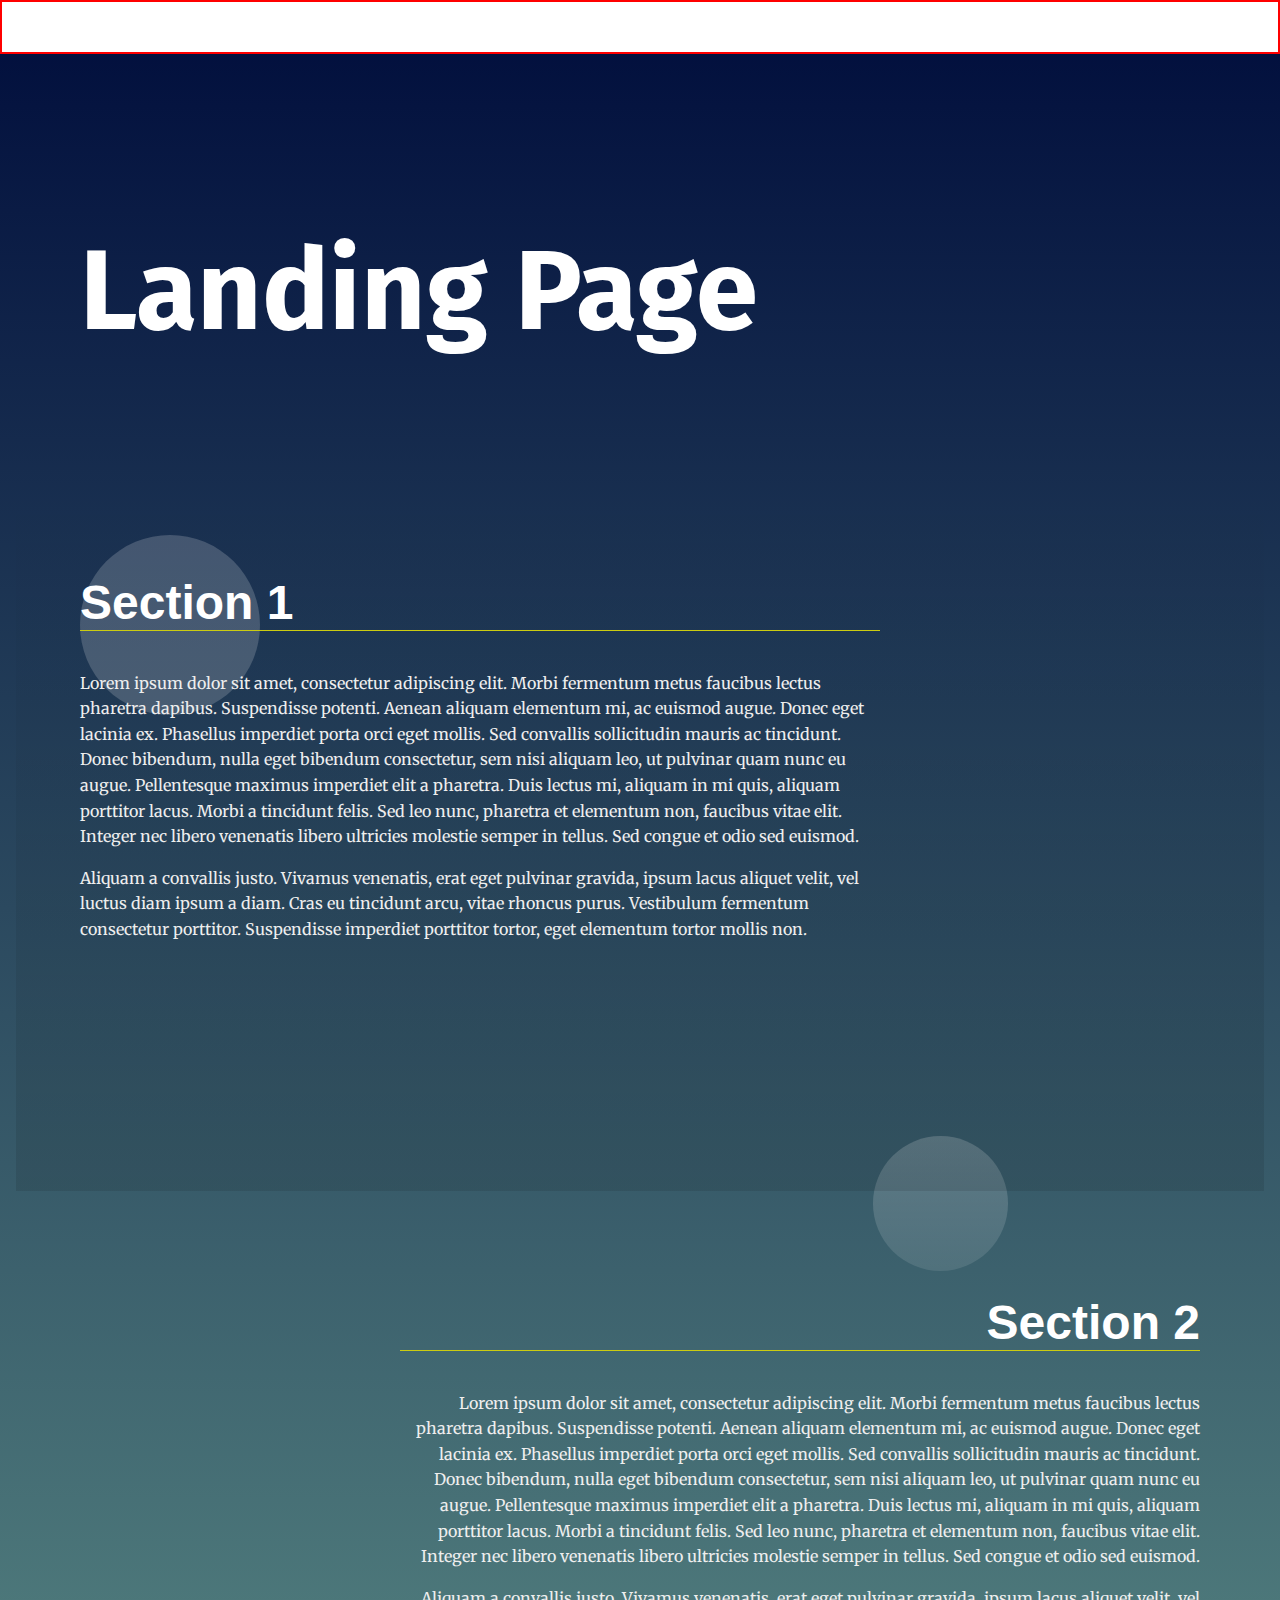
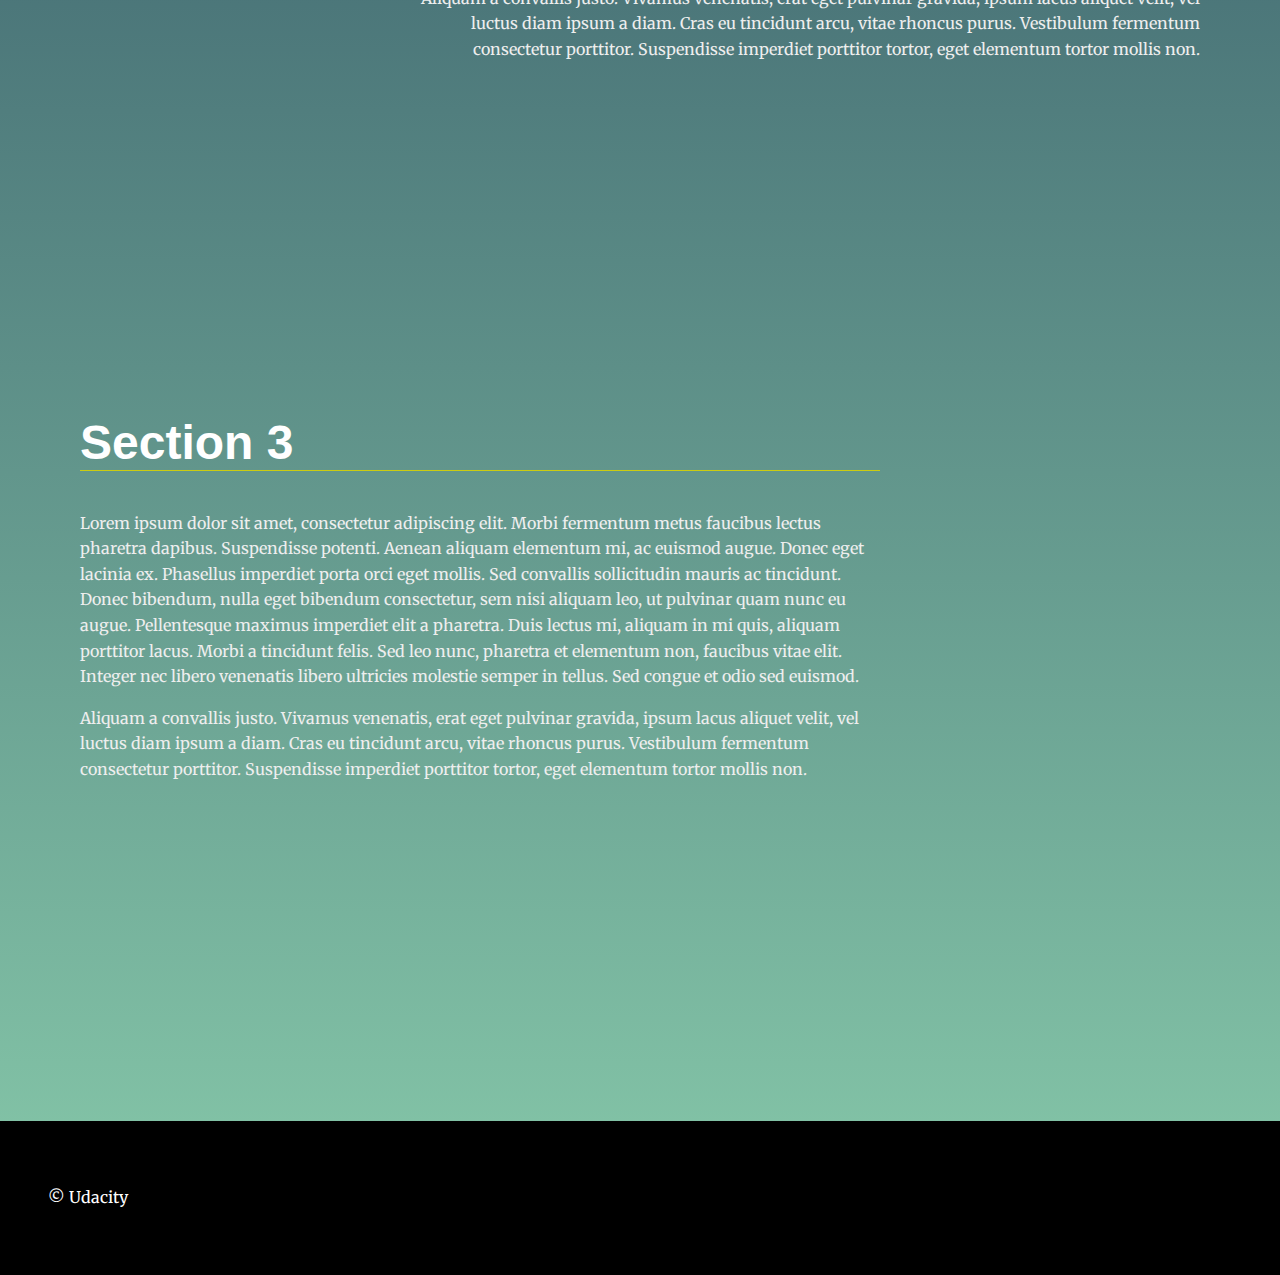
==== Project 2/index.html @ 54efc50b "app.js" ====
<!DOCTYPE html>
<html lang="en">
<head>
  <meta charset="UTF-8">
  <meta name="viewport" content="width=device-width, initial-scale=1.0">
  <meta http-equiv="X-UA-Compatible" content="ie=edge">
  <title>Manipulating the DOM</title>
  <!-- Load Google Fonts -->
  <link href="https://fonts.googleapis.com/css?family=Fira+Sans:900|Merriweather&display=swap" rel="stylesheet">  <!-- Load Styles -->
  <link href="css/styles.css" rel="stylesheet">
  <script src="js/app.js" type="text/javascript" ></script>
</head>
<body>
  <!-- HTML Follows BEM naming conventions 
  IDs are only used for sections to connect menu achors to sections -->
  <header class="page__header">
    <nav class="navbar__menu">
      <!-- Navigation starts as empty UL that will be populated with JS -->
      <ul id="navbar__list"></ul>
    </nav>
  </header>
  <main>
    <header class="main__hero">
      <h1>Landing Page </h1>
    </header>
    <!-- Each Section has an ID (used for the anchor) and 
    a data attribute that will populate the li node.
    Adding more sections will automatically populate nav.
    The first section is set to active class by default -->
    <section id="section1" data-nav="Section 1" class="your-active-class">
      <div class="landing__container">
        <h2>Section 1</h2>
        <p>Lorem ipsum dolor sit amet, consectetur adipiscing elit. Morbi fermentum metus faucibus lectus pharetra dapibus. Suspendisse potenti. Aenean aliquam elementum mi, ac euismod augue. Donec eget lacinia ex. Phasellus imperdiet porta orci eget mollis. Sed convallis sollicitudin mauris ac tincidunt. Donec bibendum, nulla eget bibendum consectetur, sem nisi aliquam leo, ut pulvinar quam nunc eu augue. Pellentesque maximus imperdiet elit a pharetra. Duis lectus mi, aliquam in mi quis, aliquam porttitor lacus. Morbi a tincidunt felis. Sed leo nunc, pharetra et elementum non, faucibus vitae elit. Integer nec libero venenatis libero ultricies molestie semper in tellus. Sed congue et odio sed euismod.</p>

        <p>Aliquam a convallis justo. Vivamus venenatis, erat eget pulvinar gravida, ipsum lacus aliquet velit, vel luctus diam ipsum a diam. Cras eu tincidunt arcu, vitae rhoncus purus. Vestibulum fermentum consectetur porttitor. Suspendisse imperdiet porttitor tortor, eget elementum tortor mollis non.</p>
      </div>
    </section>
    <section id="section2" data-nav="Section 2">
      <div class="landing__container">
        <h2>Section 2</h2>
        <p>Lorem ipsum dolor sit amet, consectetur adipiscing elit. Morbi fermentum metus faucibus lectus pharetra dapibus. Suspendisse potenti. Aenean aliquam elementum mi, ac euismod augue. Donec eget lacinia ex. Phasellus imperdiet porta orci eget mollis. Sed convallis sollicitudin mauris ac tincidunt. Donec bibendum, nulla eget bibendum consectetur, sem nisi aliquam leo, ut pulvinar quam nunc eu augue. Pellentesque maximus imperdiet elit a pharetra. Duis lectus mi, aliquam in mi quis, aliquam porttitor lacus. Morbi a tincidunt felis. Sed leo nunc, pharetra et elementum non, faucibus vitae elit. Integer nec libero venenatis libero ultricies molestie semper in tellus. Sed congue et odio sed euismod.</p>

        <p>Aliquam a convallis justo. Vivamus venenatis, erat eget pulvinar gravida, ipsum lacus aliquet velit, vel luctus diam ipsum a diam. Cras eu tincidunt arcu, vitae rhoncus purus. Vestibulum fermentum consectetur porttitor. Suspendisse imperdiet porttitor tortor, eget elementum tortor mollis non.</p>
      </div>
    </section>
    <section id="section3" data-nav="Section 3">
      <div class="landing__container">
        <h2>Section 3</h2>
        <p>Lorem ipsum dolor sit amet, consectetur adipiscing elit. Morbi fermentum metus faucibus lectus pharetra dapibus. Suspendisse potenti. Aenean aliquam elementum mi, ac euismod augue. Donec eget lacinia ex. Phasellus imperdiet porta orci eget mollis. Sed convallis sollicitudin mauris ac tincidunt. Donec bibendum, nulla eget bibendum consectetur, sem nisi aliquam leo, ut pulvinar quam nunc eu augue. Pellentesque maximus imperdiet elit a pharetra. Duis lectus mi, aliquam in mi quis, aliquam porttitor lacus. Morbi a tincidunt felis. Sed leo nunc, pharetra et elementum non, faucibus vitae elit. Integer nec libero venenatis libero ultricies molestie semper in tellus. Sed congue et odio sed euismod.</p>

        <p>Aliquam a convallis justo. Vivamus venenatis, erat eget pulvinar gravida, ipsum lacus aliquet velit, vel luctus diam ipsum a diam. Cras eu tincidunt arcu, vitae rhoncus purus. Vestibulum fermentum consectetur porttitor. Suspendisse imperdiet porttitor tortor, eget elementum tortor mollis non.</p>
      </div>
    </section>
  </main>
  <footer class="page__footer">
    <p>&copy Udacity</p>
  </footer>

</body>
</html>
---- Project 2/css/styles.css ----
/*
 *
 * CSS written based on SMACSS architecture.
 * To learn more, visit: http://smacss.com/
 * 
 * For simplicity, no reset or normalize is added. 
 * To learn more, visit: https://css-tricks.com/reboot-resets-reasoning/
 *
*/


/* ---- Base Rules ---- */
body {
    background: rgb(136,203,171);
    background: linear-gradient(0deg, rgba(136,203,171,1) 0%, rgba(0,13,60,1) 100%);
    margin: 0;
    font-family: 'Merriweather', serif;
    color: #fff;
}


/* Typeography General*/
h1 {
    font-family: 'Fira Sans', sans-serif;
    font-size: 3em;
    margin: 2em 1rem;
}

@media only screen and (min-width: 35em){
    h1 {
        font-size: 7em;
        margin: 2em 4rem 1em;
    }
}

h2 {
    border-bottom: 1px solid #cc1;
    font-family: 'Oxygen', Sans-Serif;
    font-size: 3em;
    color: #fff;
}

p {
    line-height: 1.6em;
    color: #eee;
}

/* ---- Layout Rules ---- */
main {
    margin: 10vh 1em 10vh;
}

.main-hero {
    min-height: 40vh;
    padding-top: 3em;
}

section {
    position: relative;
    min-height: 80vh;
}


/* ---- Module Rules ---- */

/* Navigation Styles*/
.navbar__menu ul {
    padding-left: 0;
    margin: 0;
    text-align: right;
    border: 2px solid red;
    height: 50px;
}

.navbar__menu li {
    display: inline-block;
    color: blue;
}

.navbar__menu .menu__link {
    display: block;
    padding: 1em;
    font-weight: bold;
    text-decoration: none;
    color: #000;
}

.navbar__menu .menu__link:hover {
    background: #333;
    color: #fff;
    transition: ease 0.3s all;
}

/* Header Styles */
.page__header {
    background: #fff;
    position: fixed;
    top: 0;
    width: 100%;
    z-index: 5;
}

/* Footer Styles */
.page__footer {
    background: #000;
    padding: 3em;
    color: #fff;
}

.page__footer p{
    color: #fff;
}


/* ---- Theme Rules ---- */
/* Landing Container Styles */
.landing__container {
    padding: 1em;
    text-align: left;
}

@media only screen and (min-width: 35em){
    .landing__container {
        max-width: 50em;
        padding: 4em;
    }
}

section:nth-of-type(even) .landing__container {
    margin-right: 0;
    margin-left: auto;
    text-align: right; 
}

/* Background Circles */
/* Note that background circles are created with psuedo elements before and after */
/* Circles appear to be random do to use of :nth-of-type psuedo class */
section:nth-of-type(odd) .landing__container::before {
    content: '';
    background: rgba(255, 255, 255, 0.187);
    position: absolute;
    z-index: -5;
    width: 20vh;
    height: 20vh;
    border-radius: 50%;
    opacity: 0;
    transition: ease 0.5s all;
}

section:nth-of-type(even) .landing__container::before {
    content: '';
    background: rgb(255,255,255);
    background: linear-gradient(0deg, rgba(255,255,255,.1) 0%, rgba(255,255,255,.2) 100%);
    position: absolute;
    top: 3em;
    right: 3em;
    z-index: -5;
    width: 10vh;
    height: 10vh;
    border-radius: 50%;
    opacity: 0;
    transition: ease 0.5s all;
}

section:nth-of-type(3n) .landing__container::after {
    content: '';
    background: rgb(255,255,255);
    background: linear-gradient(0deg, rgba(255,255,255,.1) 0%, rgba(255,255,255,.2) 100%);
    position: absolute;
    right: 0;
    bottom: 0;
    z-index: -5;
    width: 10vh;
    height: 10vh;
    border-radius: 50%;
    opacity: 0;
    transition: ease 0.5s all;
}

section:nth-of-type(3n + 1) .landing__container::after {
    content: '';
    background: rgb(255,255,255);
    background: linear-gradient(0deg, rgba(255,255,255,.1) 0%, rgba(255,255,255,.2) 100%);
    position: absolute;
    right: 20vw;
    bottom: -5em;
    z-index: -5;
    width: 15vh;
    height: 15vh;
    border-radius: 50%;
    opacity: 0;
    transition: ease 0.5s all;
}


/* ---- Theme State Rules ---- */
/* Section Active Styles */
/* Note: your-active-class class is applied through javascript. You should update the class here and in the index.html to what you set in your javascript file.  */
section.your-active-class {
    background: rgb(0, 0, 0);
    background: linear-gradient(0deg, rgba(0, 0, 0, 0.1) 0%, rgba(0, 0, 0, 0) 100%);
}

section.your-active-class .landing__container::before {
    opacity: 1;
    animation: rotate 4s linear 0s infinite forwards;
}

section.your-active-class .landing__container::after {
    opacity: 1;
    animation: rotate 5s linear 0s infinite forwards reverse;
}

/* Section Active Styles Keyframe Animations */
@keyframes rotate {
	from {
		transform: rotate(0deg)
		           translate(-1em)
		           rotate(0deg);
	}
	to {
		transform: rotate(360deg)
		           translate(-1em) 
		           rotate(-360deg);
	}
}
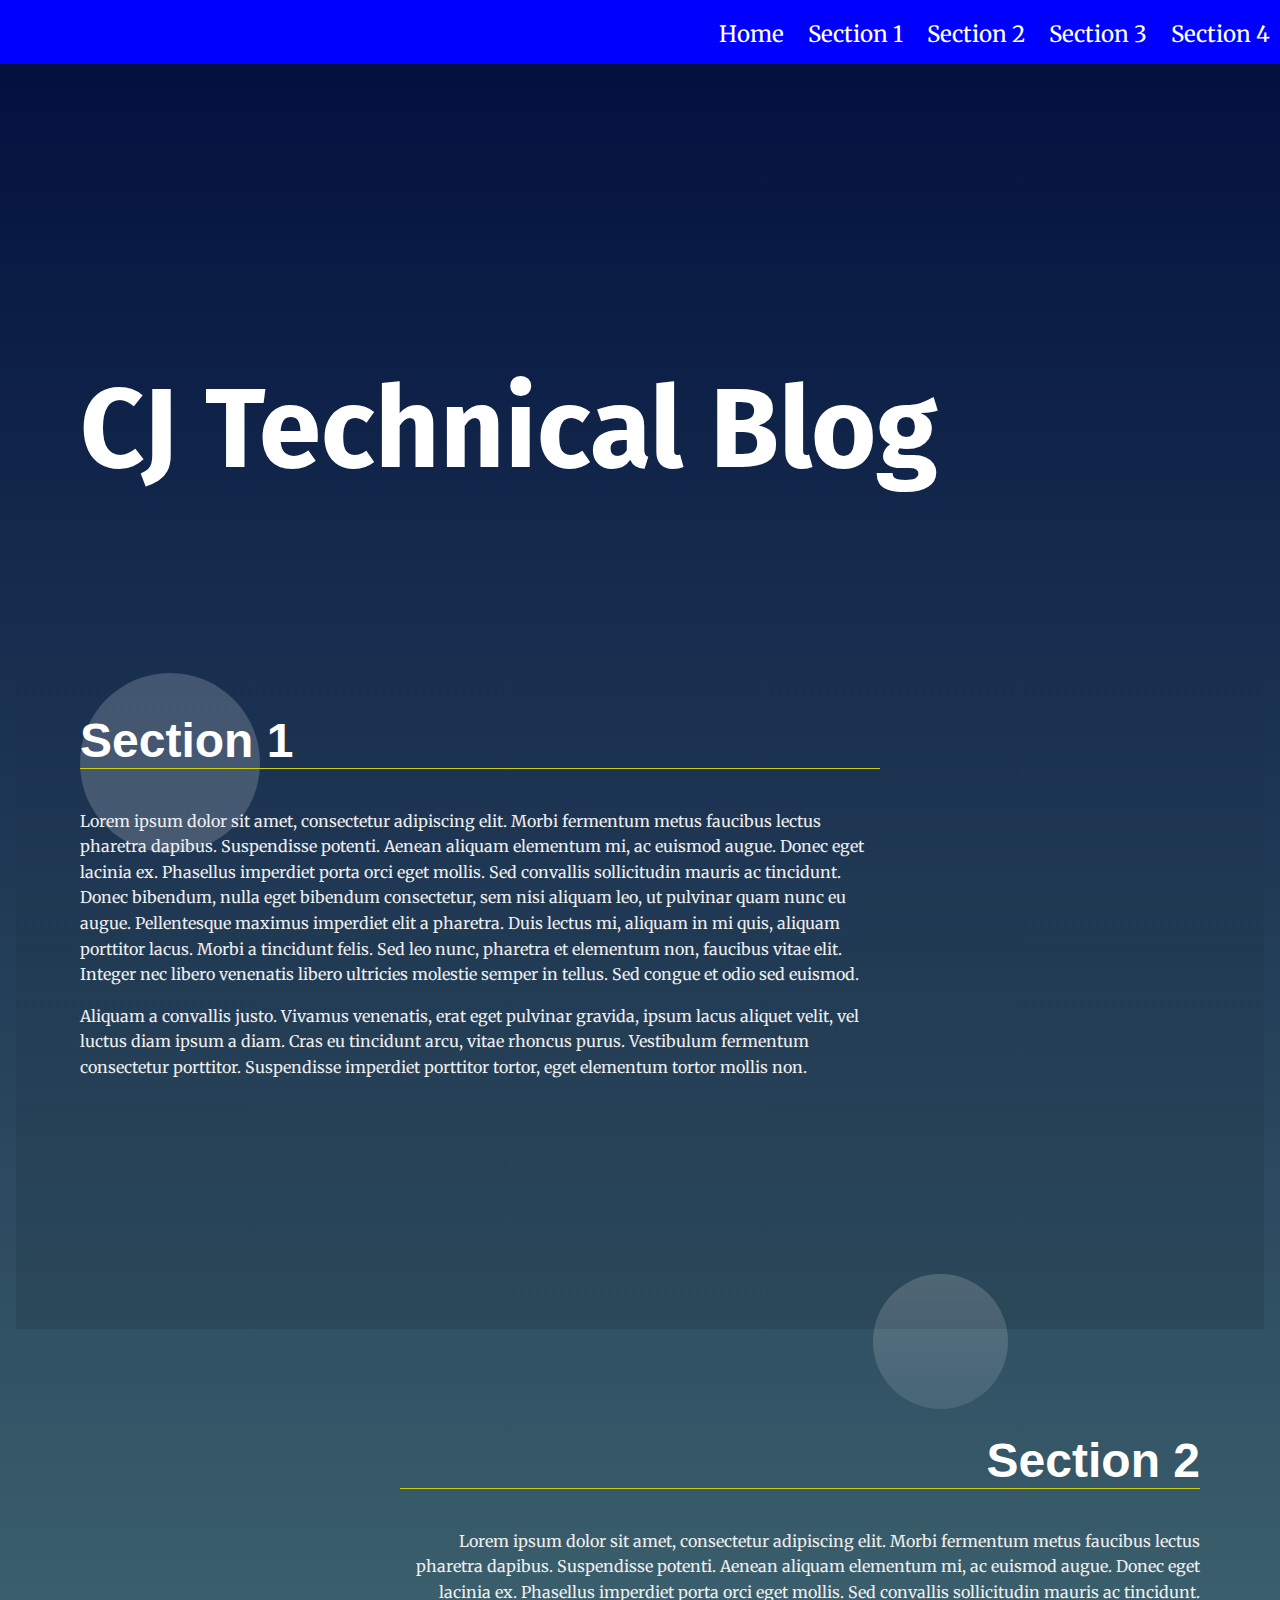
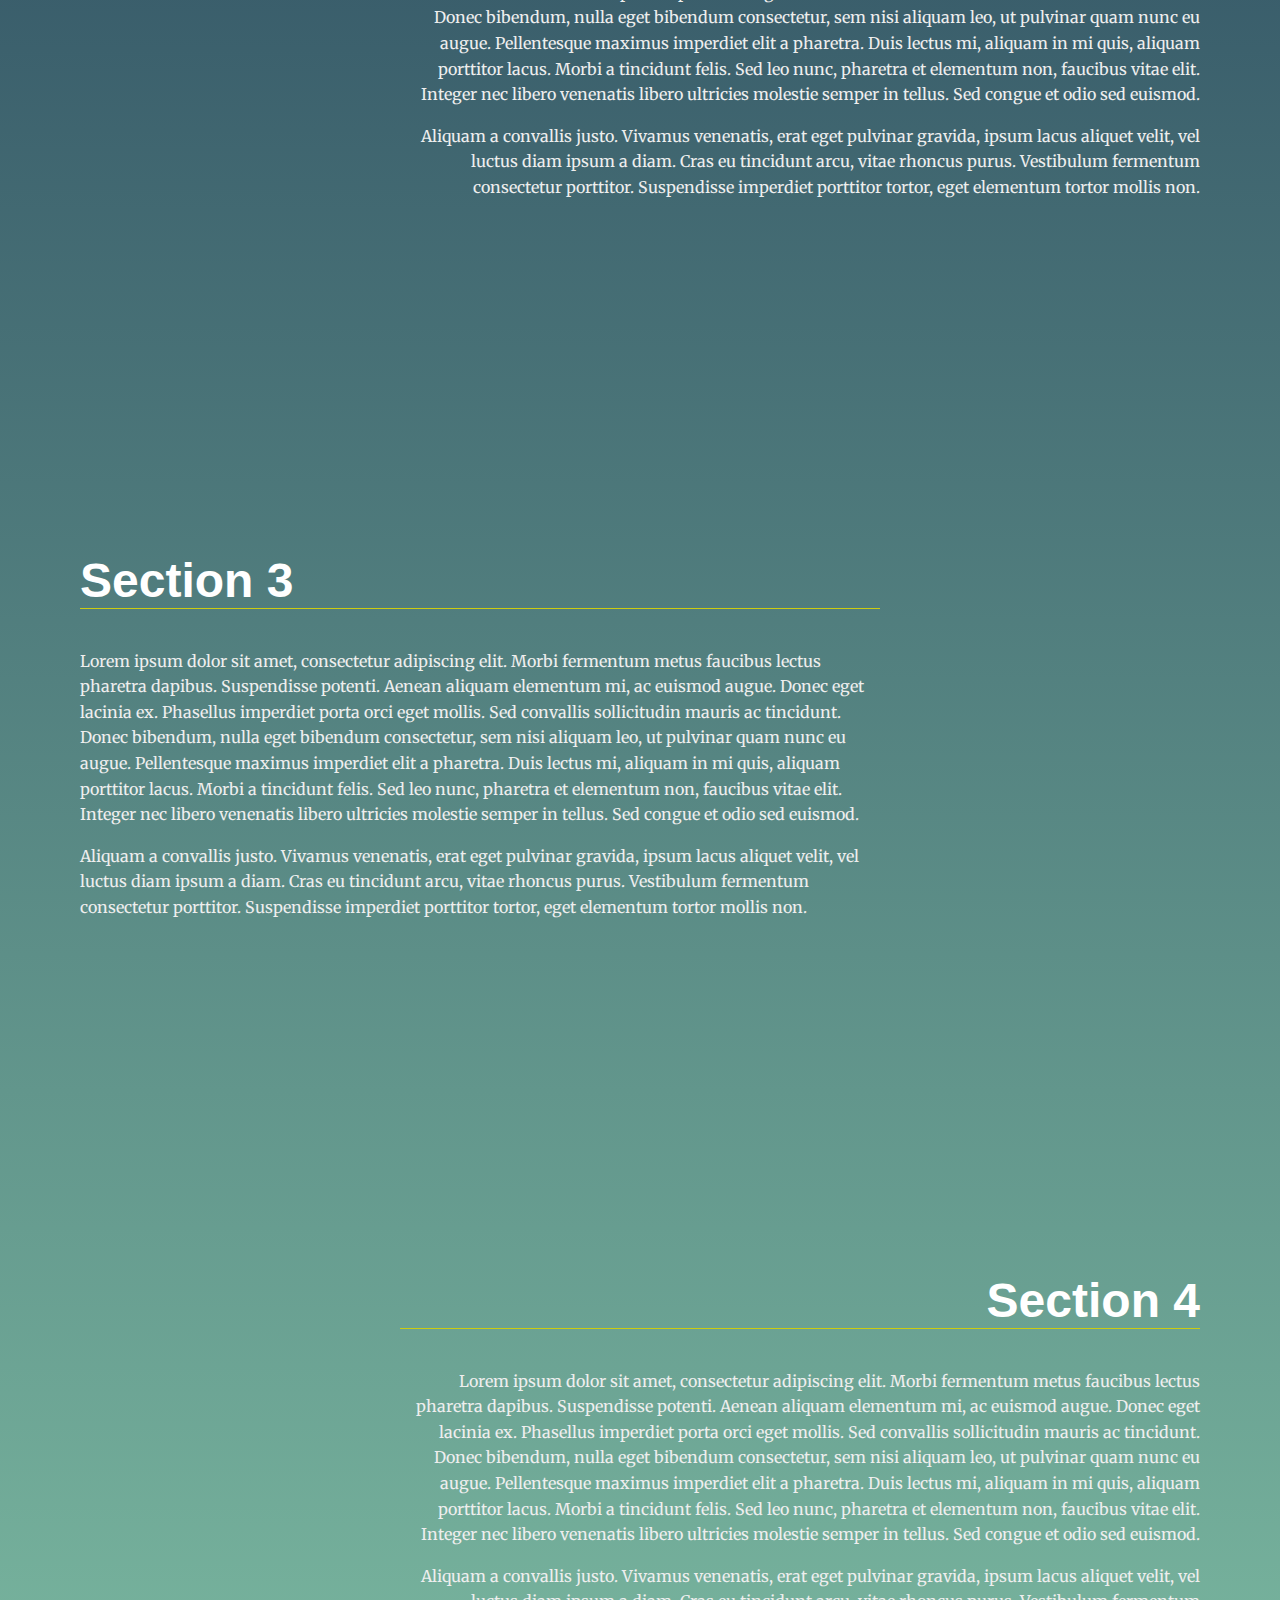
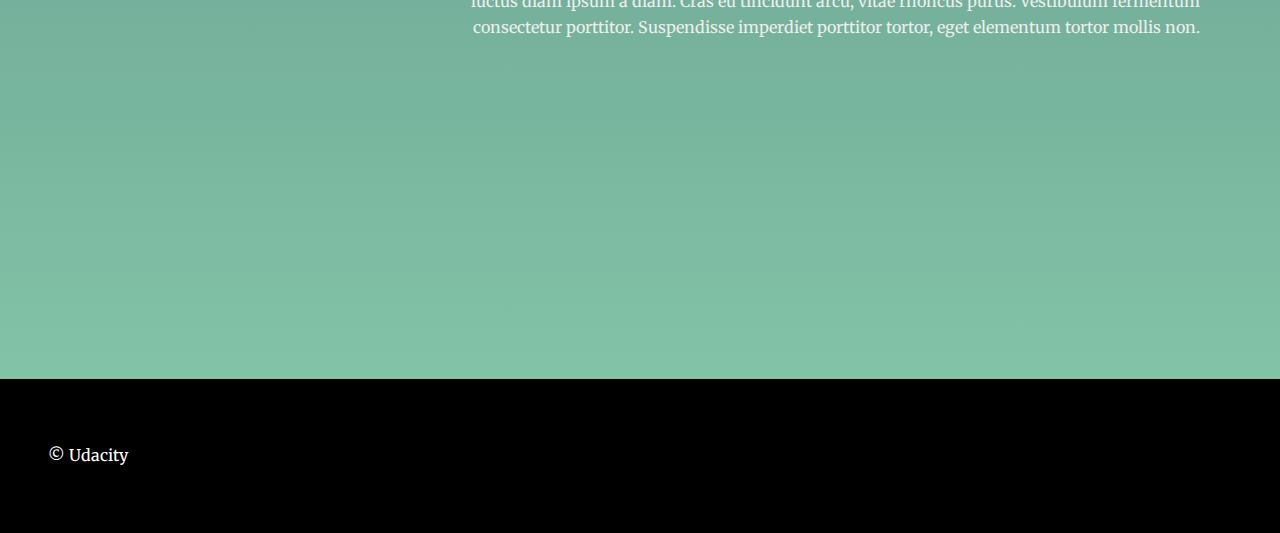
==== commit 6ab2fdd3: "CSS / JS" ====
--- a/Project 2/index.html
+++ b/Project 2/index.html
@@ -8,21 +8,28 @@
   <!-- Load Google Fonts -->
   <link href="https://fonts.googleapis.com/css?family=Fira+Sans:900|Merriweather&display=swap" rel="stylesheet">  <!-- Load Styles -->
   <link href="css/styles.css" rel="stylesheet">
-  <script src="js/app.js" type="text/javascript" ></script>
+  
 </head>
 <body>
   <!-- HTML Follows BEM naming conventions 
   IDs are only used for sections to connect menu achors to sections -->
   <header class="page__header">
-    <nav class="navbar__menu">
+    <nav class="navbar__menu" id="displayMenu">
       <!-- Navigation starts as empty UL that will be populated with JS -->
-      <ul id="navbar__list"></ul>
+      <ul id="navbar__list">
+        <a href="#"><li>Home</li></a>
+        <a href="#section1"><li>Section 1</li></a>
+        <a href="#section2"><li>Section 2</li></a>
+        <a href="#section3"><li>Section 3</li></a>
+        <a href="#section4"><li>Section 4</li></a>
+      </ul>
     </nav>
   </header>
   <main>
-    <header class="main__hero">
-      <h1>Landing Page </h1>
+    <header class="main-hero">
+      <h1>CJ Technical Blog </h1>
     </header>
+    
     <!-- Each Section has an ID (used for the anchor) and 
     a data attribute that will populate the li node.
     Adding more sections will automatically populate nav.
@@ -51,10 +58,47 @@
         <p>Aliquam a convallis justo. Vivamus venenatis, erat eget pulvinar gravida, ipsum lacus aliquet velit, vel luctus diam ipsum a diam. Cras eu tincidunt arcu, vitae rhoncus purus. Vestibulum fermentum consectetur porttitor. Suspendisse imperdiet porttitor tortor, eget elementum tortor mollis non.</p>
       </div>
     </section>
+    <section id="section4" data-nav="Section 4">
+      <div class="landing__container">
+        <h2>Section 4</h2>
+        <p>Lorem ipsum dolor sit amet, consectetur adipiscing elit. Morbi fermentum metus faucibus lectus pharetra dapibus. Suspendisse potenti. Aenean aliquam elementum mi, ac euismod augue. Donec eget lacinia ex. Phasellus imperdiet porta orci eget mollis. Sed convallis sollicitudin mauris ac tincidunt. Donec bibendum, nulla eget bibendum consectetur, sem nisi aliquam leo, ut pulvinar quam nunc eu augue. Pellentesque maximus imperdiet elit a pharetra. Duis lectus mi, aliquam in mi quis, aliquam porttitor lacus. Morbi a tincidunt felis. Sed leo nunc, pharetra et elementum non, faucibus vitae elit. Integer nec libero venenatis libero ultricies molestie semper in tellus. Sed congue et odio sed euismod.</p>
+
+        <p>Aliquam a convallis justo. Vivamus venenatis, erat eget pulvinar gravida, ipsum lacus aliquet velit, vel luctus diam ipsum a diam. Cras eu tincidunt arcu, vitae rhoncus purus. Vestibulum fermentum consectetur porttitor. Suspendisse imperdiet porttitor tortor, eget elementum tortor mollis non.</p>
+      </div>
+    </section>
   </main>
   <footer class="page__footer">
     <p>&copy Udacity</p>
   </footer>
+  <!--script src="js/app.js" type="text/javascript" ></script-->
+
+
+  <script>
+  /* When the user scrolls down, hide the navbar. When the user scrolls up, show the navbar */
+var prevScroll = window.pageYOffset;
+window.onscroll = function() {
+  var currentScroll = window.pageYOffset;
+  if (prevScroll >= currentScroll) {
+    
+        document.getElementById('displayMenu').style.display='block';
+   
+    
+  } else {
+    
+        document.getElementById('displayMenu').style.display='none';
+    
+    
+  }
+  prevScroll = currentScroll;
+}
+  </script>
+
+  <script>
+    document.getElementById('section2'), addEventListener('click', function () {   
+          document.getElementsByTagName("p").animation = "5s ease-in";
+    });
+    
+  </script>
 
 </body>
 </html>--- a/Project 2/css/styles.css
+++ b/Project 2/css/styles.css
@@ -26,6 +26,8 @@
     margin: 2em 1rem;
 }
 
+
+
 @media only screen and (min-width: 35em){
     h1 {
         font-size: 7em;
@@ -53,6 +55,7 @@
 .main-hero {
     min-height: 40vh;
     padding-top: 3em;
+    display: inline-block;
 }
 
 section {
@@ -66,15 +69,19 @@
 /* Navigation Styles*/
 .navbar__menu ul {
     padding-left: 0;
-    margin: 0;
+    margin: 0 auto;
+    height: 4rem;
     text-align: right;
-    border: 2px solid red;
-    height: 50px;
-}
-
-.navbar__menu li {
+    background-color: blue;
+    color: white;
+}
+
+.navbar__menu a li {
     display: inline-block;
-    color: blue;
+    font-size: 1.4em;
+    padding: 20px 10px;
+    cursor: pointer;
+    color: white;
 }
 
 .navbar__menu .menu__link {
@@ -82,18 +89,19 @@
     padding: 1em;
     font-weight: bold;
     text-decoration: none;
-    color: #000;
-}
-
-.navbar__menu .menu__link:hover {
-    background: #333;
-    color: #fff;
-    transition: ease 0.3s all;
+    color: white;
+    font-size: 1.4em;
+}
+
+.navbar__menu a li:hover {
+    font-weight: bold;
+    /* transition: ease 0.3s all; */
+    
 }
 
 /* Header Styles */
 .page__header {
-    background: #fff;
+    /*background: #fff;*/
     position: fixed;
     top: 0;
     width: 100%;
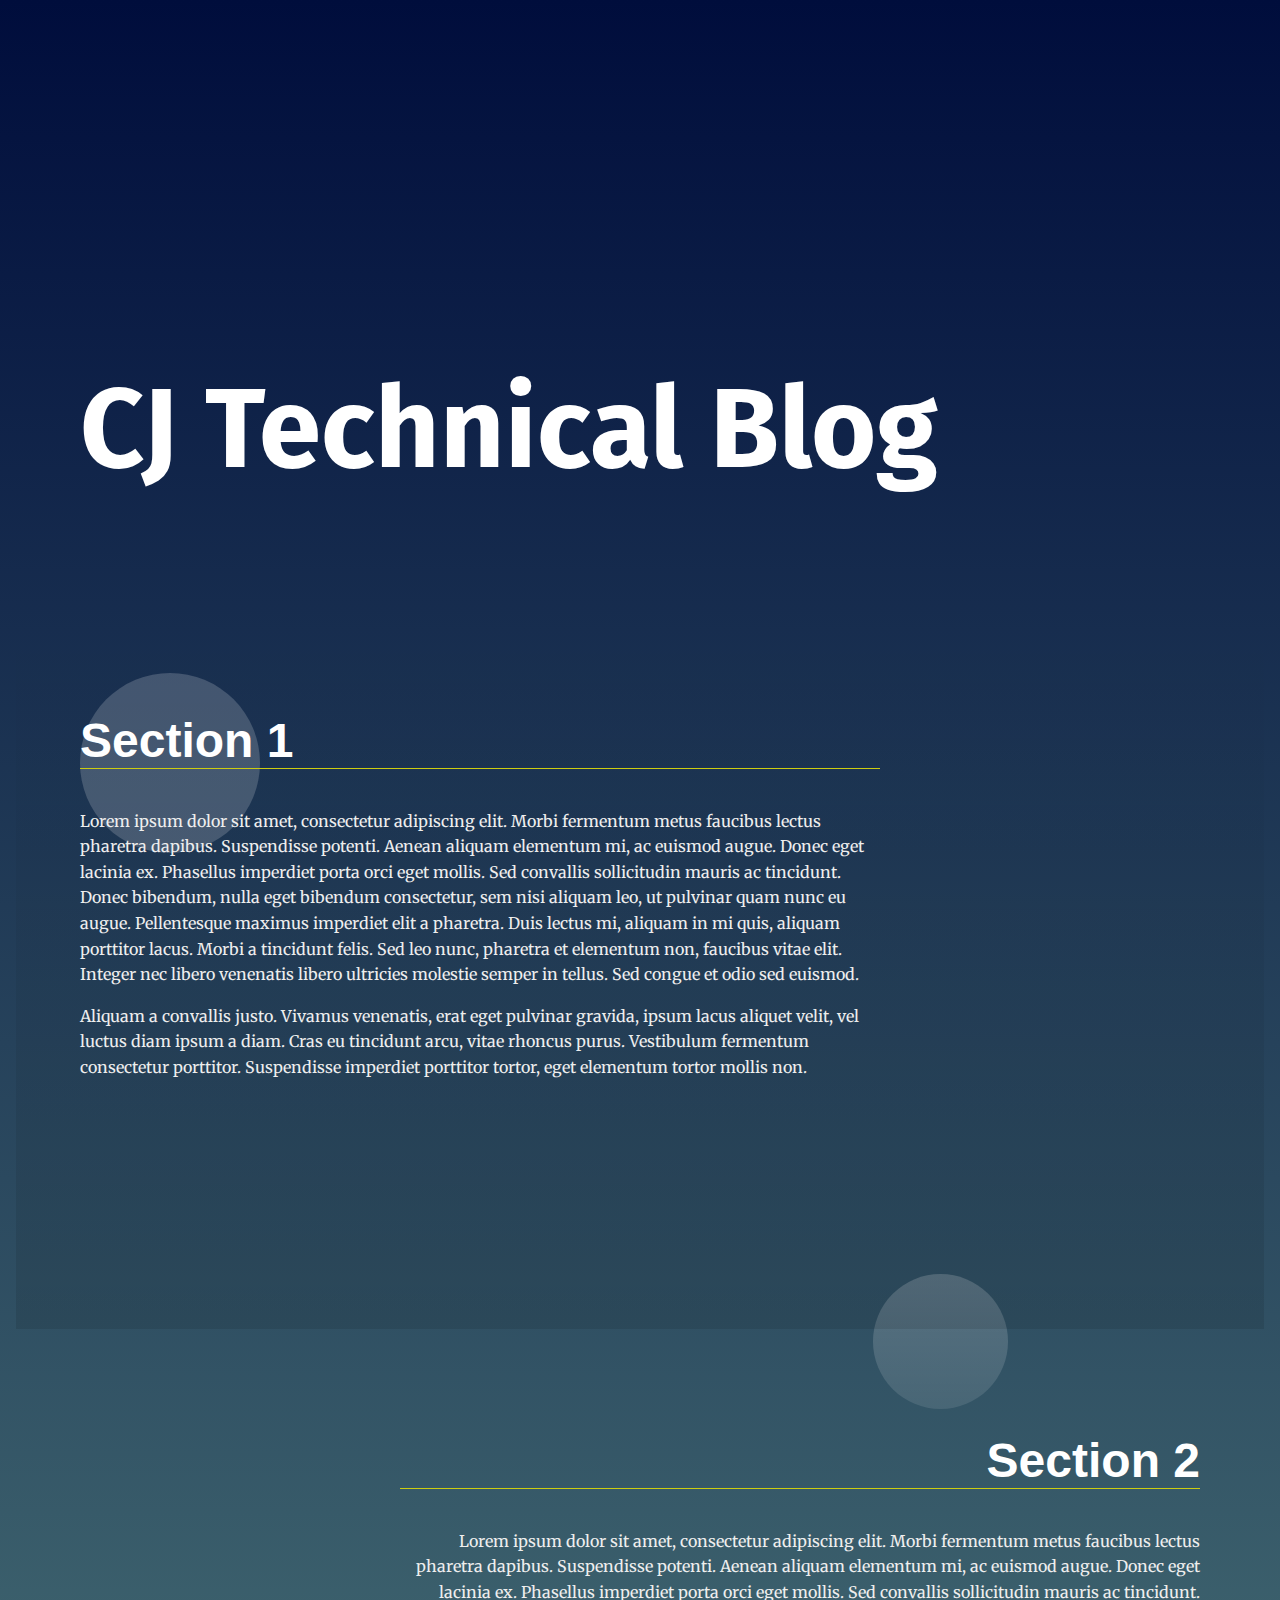
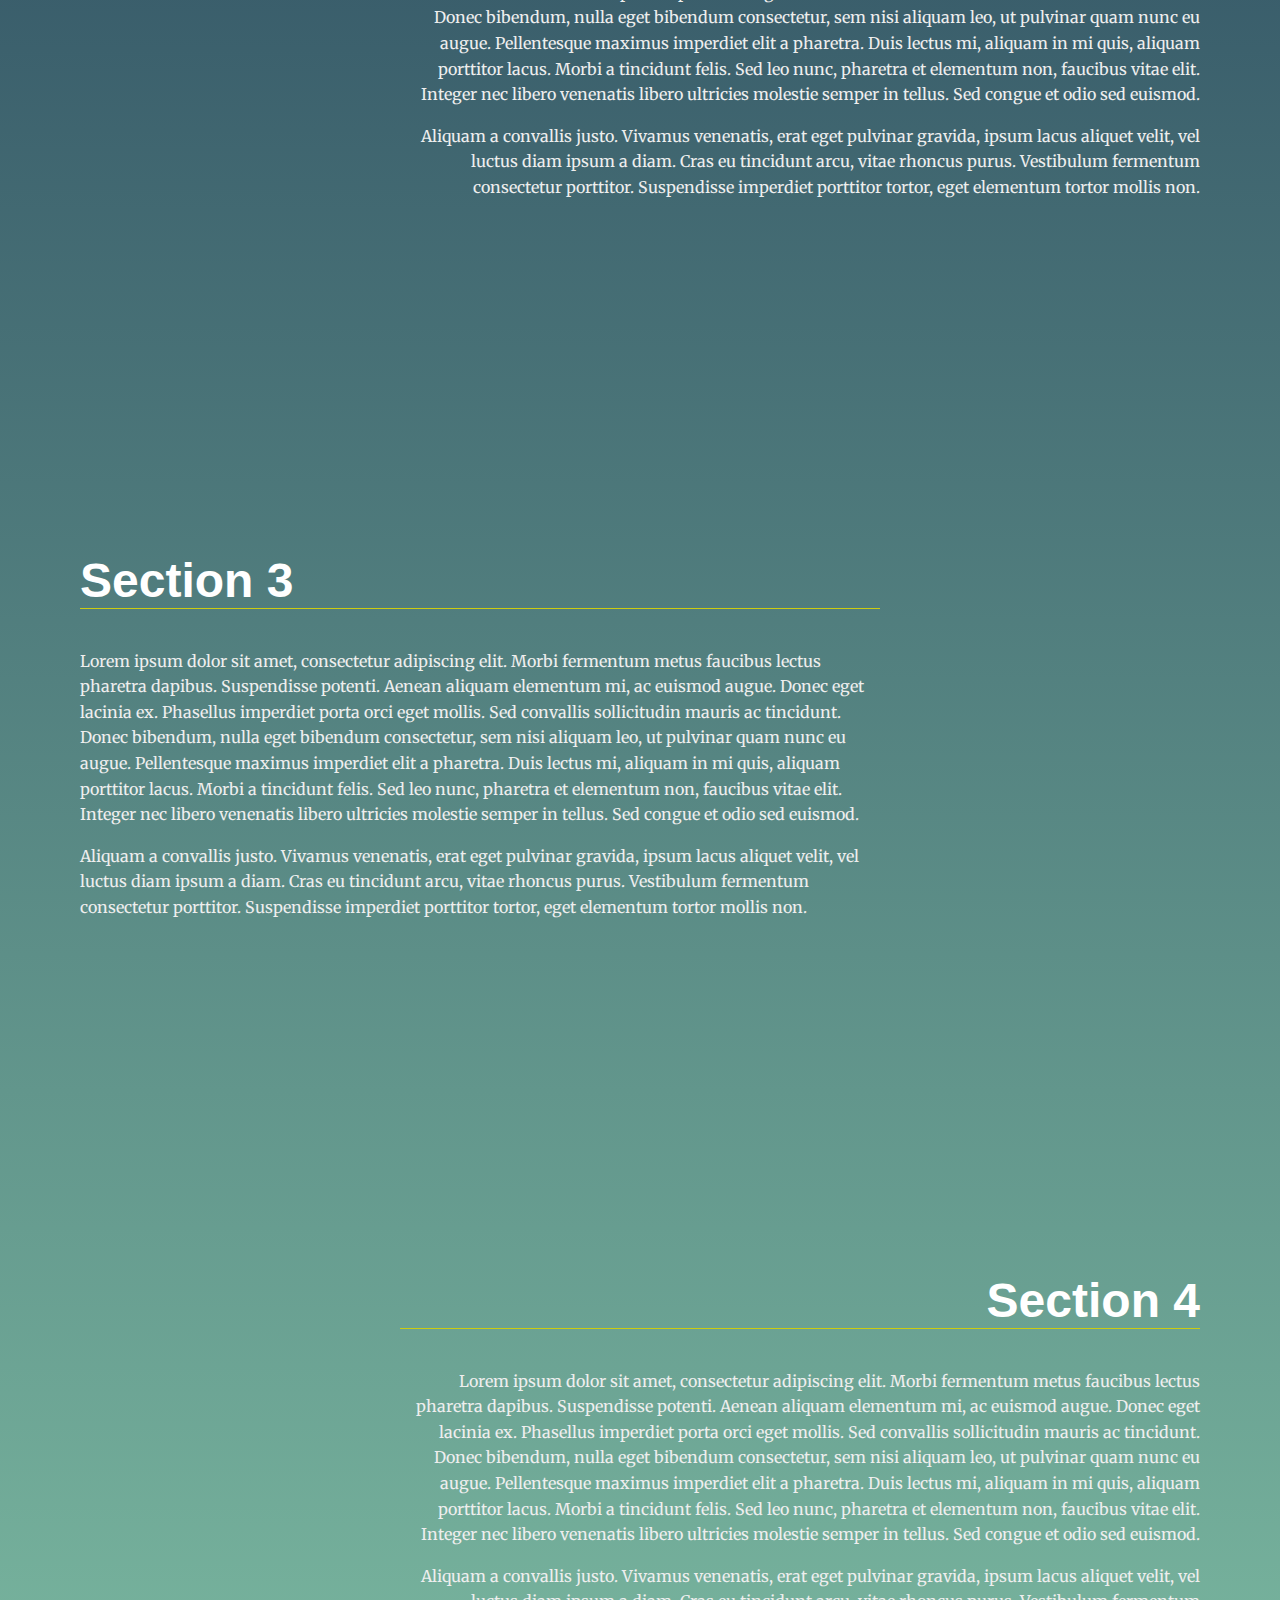
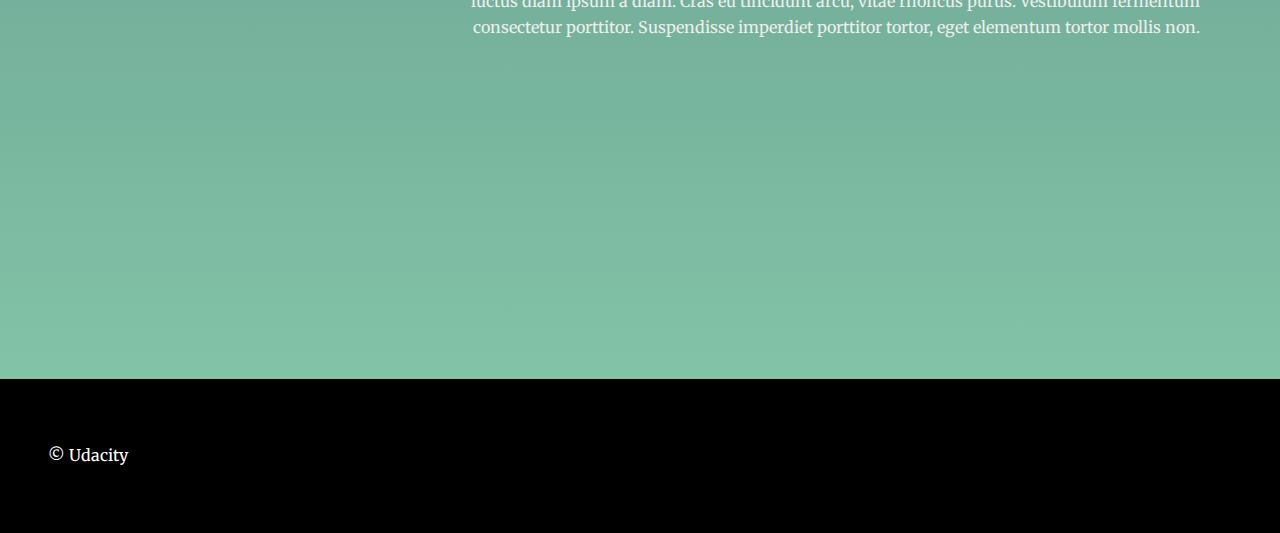
==== commit 165cb83c: "app.js" ====
--- a/Project 2/index.html
+++ b/Project 2/index.html
@@ -9,6 +9,7 @@
   <link href="https://fonts.googleapis.com/css?family=Fira+Sans:900|Merriweather&display=swap" rel="stylesheet">  <!-- Load Styles -->
   <link href="css/styles.css" rel="stylesheet">
   
+  
 </head>
 <body>
   <!-- HTML Follows BEM naming conventions 
@@ -19,7 +20,7 @@
       <ul id="navbar__list">
         <a href="#"><li>Home</li></a>
         <a href="#section1"><li>Section 1</li></a>
-        <a href="#section2"><li>Section 2</li></a>
+        <a id="section2"><li>Section 2</li></a>
         <a href="#section3"><li>Section 3</li></a>
         <a href="#section4"><li>Section 4</li></a>
       </ul>
@@ -73,7 +74,7 @@
   <!--script src="js/app.js" type="text/javascript" ></script-->
 
 
-  <script>
+   <script>
   /* When the user scrolls down, hide the navbar. When the user scrolls up, show the navbar */
 var prevScroll = window.pageYOffset;
 window.onscroll = function() {
@@ -93,12 +94,18 @@
 }
   </script>
 
-  <script>
-    document.getElementById('section2'), addEventListener('click', function () {   
-          document.getElementsByTagName("p").animation = "5s ease-in";
-    });
-    
-  </script>
+
+<script>
+// KeyPress event handler
+const links = document.querySelectorAll('section2');
+const thirdField = links[0];
+
+links.addEventListener('click', function handleKeyPresses(event) {
+  thirdField.scrollIntoView();
+});
+</script>
+
+<script src="js/app.js"></script>
 
 </body>
 </html>--- a/Project 2/css/styles.css
+++ b/Project 2/css/styles.css
@@ -26,6 +26,7 @@
     margin: 2em 1rem;
 }
 
+.hamburgerMenu { display: none; }  
 
 
 @media only screen and (min-width: 35em){
@@ -218,6 +219,49 @@
     opacity: 1;
     animation: rotate 5s linear 0s infinite forwards reverse;
 }
+
+
+@media (max-width: 320px) {
+
+/* Hanburger Menu */
+
+.hamburgerMenu,
+.hamburgerMenu p,
+.hamburgerMenu a,
+.hamburgerMenu ul li { 
+   color: white;
+   text-decoration: none;
+   list-style-type: none;
+   text-align: center;
+   visibility: visible;
+   margin: 10px;
+   font-size: 0.90em;
+}
+
+.hamburgerMenu ul li a { margin-left: -30px; }
+
+.hamburgerMenu img { 
+  width: 55px; 
+  height: 35px; 
+  
+}
+.hamburgerMenu a:hover,
+.hamburgerMenu ul li a:hover { cursor: pointer; font-weight: bold; font-size: 1.1em; }
+
+.hamburgerMenu h1 {
+   margin-top: 0px auto;
+}
+
+
+
+
+
+}
+
+
+
+
+
 
 /* Section Active Styles Keyframe Animations */
 @keyframes rotate {
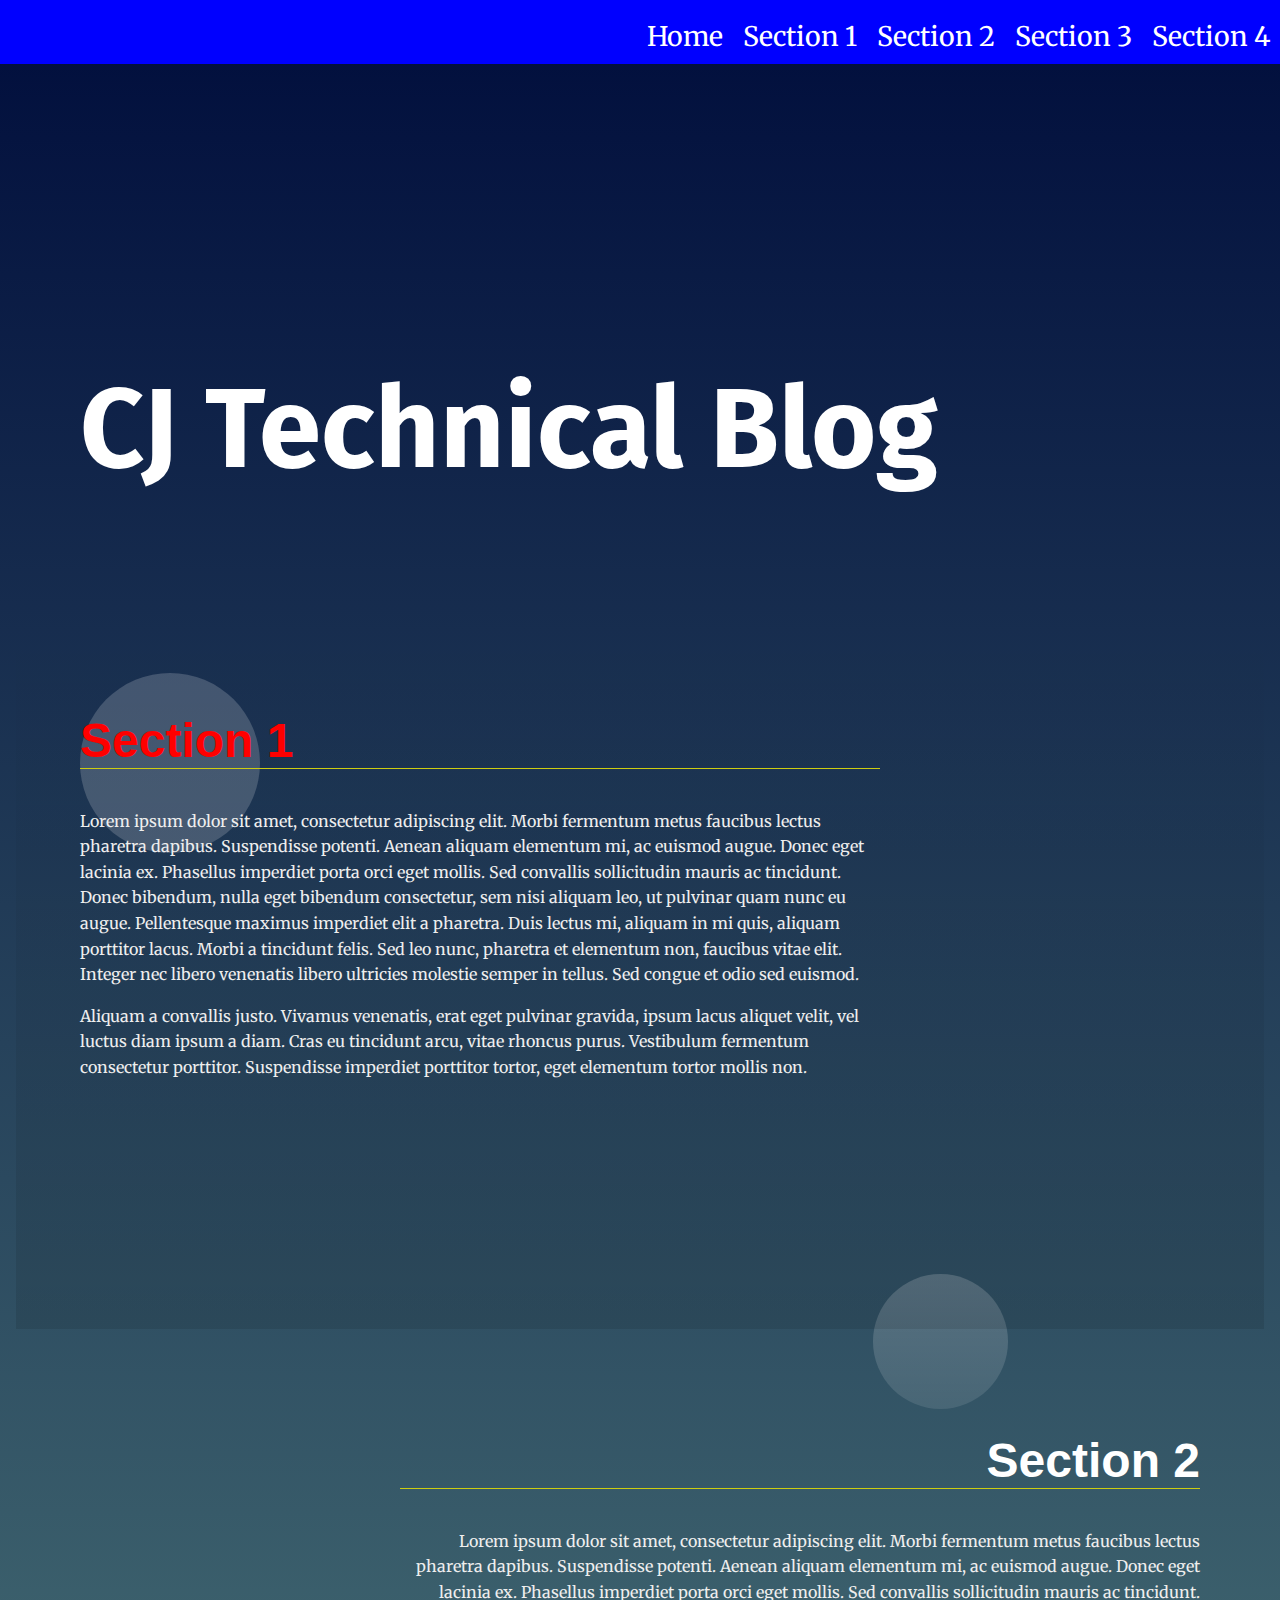
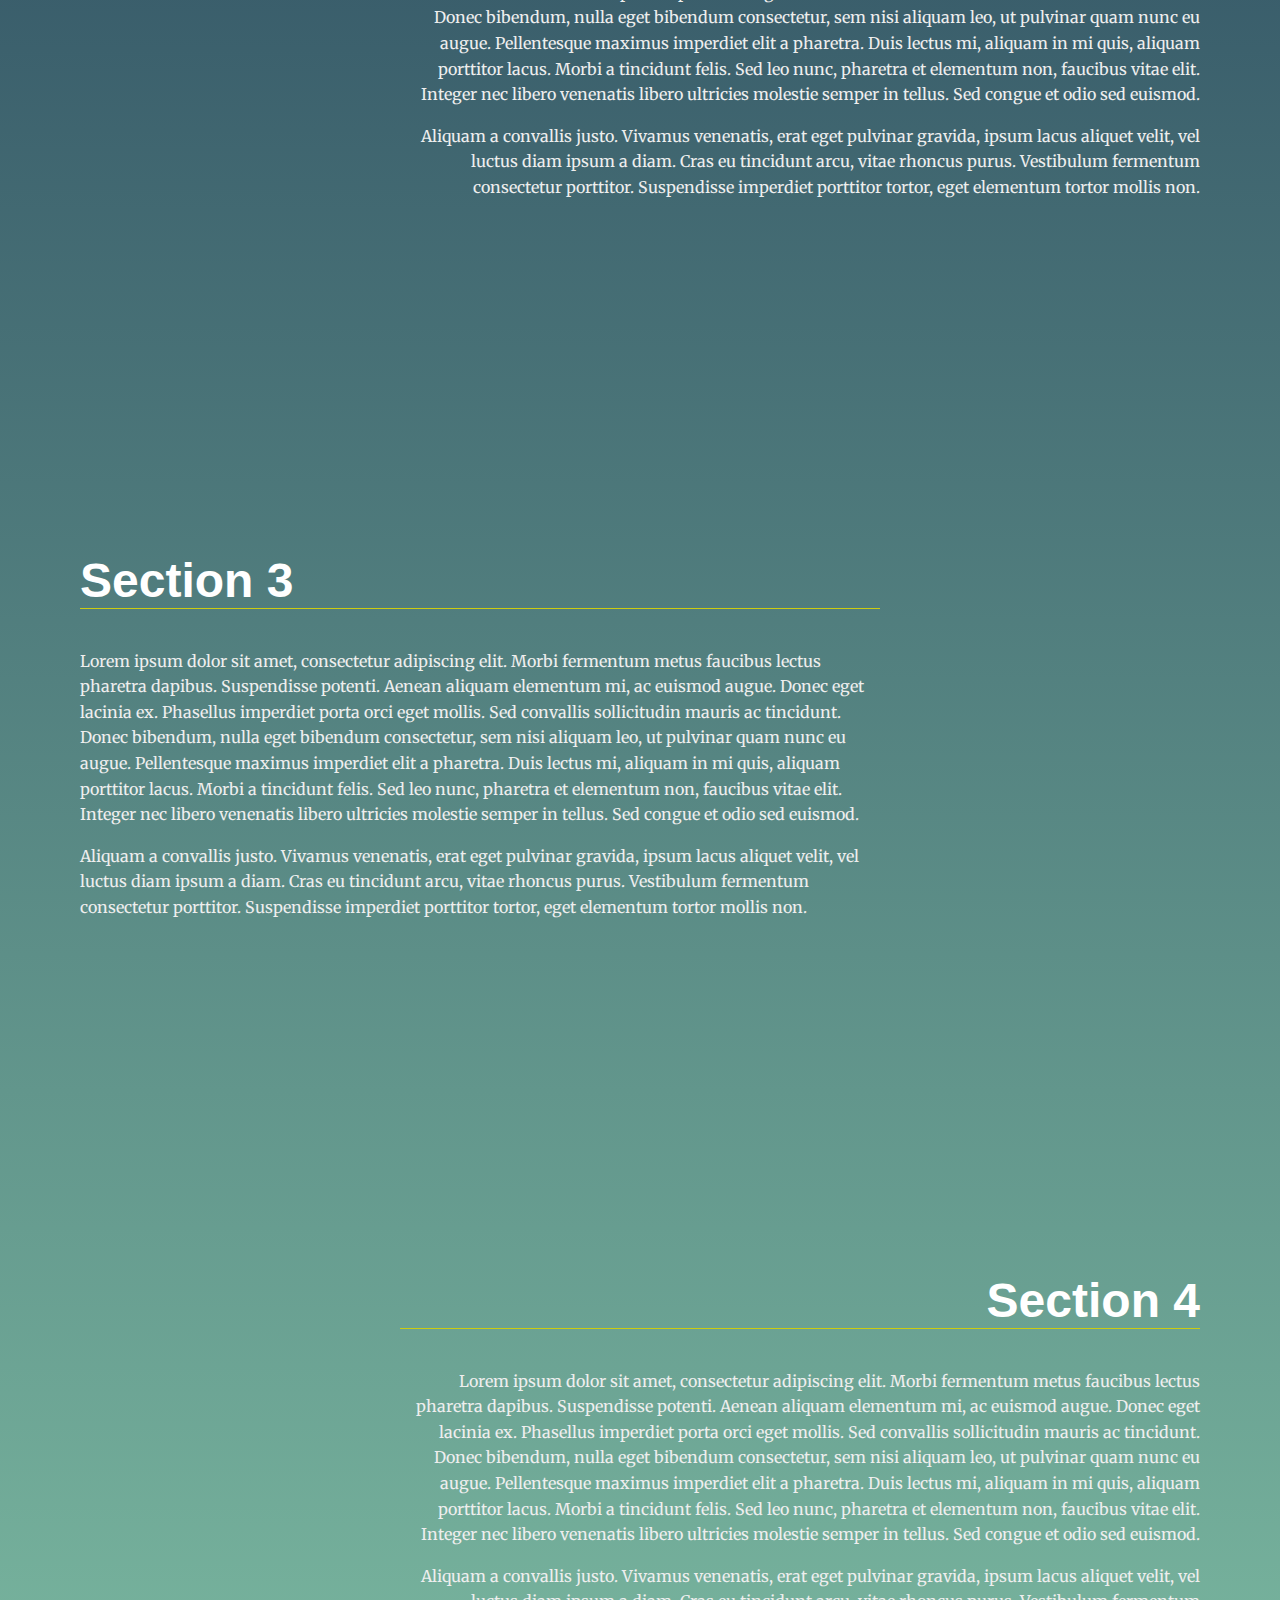
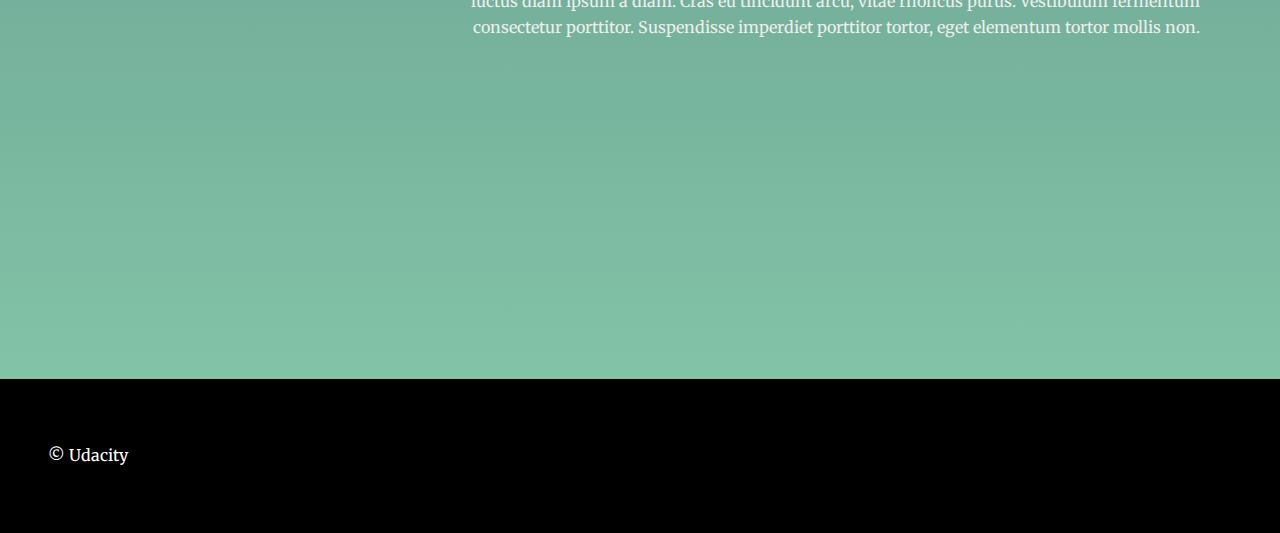
==== commit 883851aa: "completed Project 2" ====
--- a/Project 2/index.html
+++ b/Project 2/index.html
@@ -15,15 +15,10 @@
   <!-- HTML Follows BEM naming conventions 
   IDs are only used for sections to connect menu achors to sections -->
   <header class="page__header">
-    <nav class="navbar__menu" id="displayMenu">
+    <nav class="navbar__menu">
+      
       <!-- Navigation starts as empty UL that will be populated with JS -->
-      <ul id="navbar__list">
-        <a href="#"><li>Home</li></a>
-        <a href="#section1"><li>Section 1</li></a>
-        <a id="section2"><li>Section 2</li></a>
-        <a href="#section3"><li>Section 3</li></a>
-        <a href="#section4"><li>Section 4</li></a>
-      </ul>
+      <ul id="navbar__list"></ul>
     </nav>
   </header>
   <main>
@@ -71,40 +66,9 @@
   <footer class="page__footer">
     <p>&copy Udacity</p>
   </footer>
-  <!--script src="js/app.js" type="text/javascript" ></script-->
+  
 
-
-   <script>
-  /* When the user scrolls down, hide the navbar. When the user scrolls up, show the navbar */
-var prevScroll = window.pageYOffset;
-window.onscroll = function() {
-  var currentScroll = window.pageYOffset;
-  if (prevScroll >= currentScroll) {
-    
-        document.getElementById('displayMenu').style.display='block';
-   
-    
-  } else {
-    
-        document.getElementById('displayMenu').style.display='none';
-    
-    
-  }
-  prevScroll = currentScroll;
-}
-  </script>
-
-
-<script>
-// KeyPress event handler
-const links = document.querySelectorAll('section2');
-const thirdField = links[0];
-
-links.addEventListener('click', function handleKeyPresses(event) {
-  thirdField.scrollIntoView();
-});
-</script>
-
+<!-- Call JavaScript File -->
 <script src="js/app.js"></script>
 
 </body>
--- a/Project 2/css/styles.css
+++ b/Project 2/css/styles.css
@@ -10,6 +10,7 @@
 
 
 /* ---- Base Rules ---- */
+
 body {
     background: rgb(136,203,171);
     background: linear-gradient(0deg, rgba(136,203,171,1) 0%, rgba(0,13,60,1) 100%);
@@ -26,7 +27,28 @@
     margin: 2em 1rem;
 }
 
-.hamburgerMenu { display: none; }  
+/* Navigation Styles*/
+.navbar__menu ul,
+#btn-home ul {
+    padding-left: 0;
+    margin: 0 auto;
+    height: 4rem;
+    text-align: right;
+    background-color: blue;
+    color: white;
+}
+
+.navbar__menu a li,
+#btn-home a li {
+    display: inline-block;
+    font-size: 1.4em;
+    padding: 20px 10px;
+    cursor: pointer;
+    color: white;
+}
+
+
+
 
 
 @media only screen and (min-width: 35em){
@@ -96,7 +118,7 @@
 
 .navbar__menu a li:hover {
     font-weight: bold;
-    /* transition: ease 0.3s all; */
+    transition: ease 0.3s all;
     
 }
 
@@ -219,47 +241,6 @@
     opacity: 1;
     animation: rotate 5s linear 0s infinite forwards reverse;
 }
-
-
-@media (max-width: 320px) {
-
-/* Hanburger Menu */
-
-.hamburgerMenu,
-.hamburgerMenu p,
-.hamburgerMenu a,
-.hamburgerMenu ul li { 
-   color: white;
-   text-decoration: none;
-   list-style-type: none;
-   text-align: center;
-   visibility: visible;
-   margin: 10px;
-   font-size: 0.90em;
-}
-
-.hamburgerMenu ul li a { margin-left: -30px; }
-
-.hamburgerMenu img { 
-  width: 55px; 
-  height: 35px; 
-  
-}
-.hamburgerMenu a:hover,
-.hamburgerMenu ul li a:hover { cursor: pointer; font-weight: bold; font-size: 1.1em; }
-
-.hamburgerMenu h1 {
-   margin-top: 0px auto;
-}
-
-
-
-
-
-}
-
-
-
 
 
 
@@ -275,4 +256,5 @@
 		           translate(-1em) 
 		           rotate(-360deg);
 	}
-}+}
+
